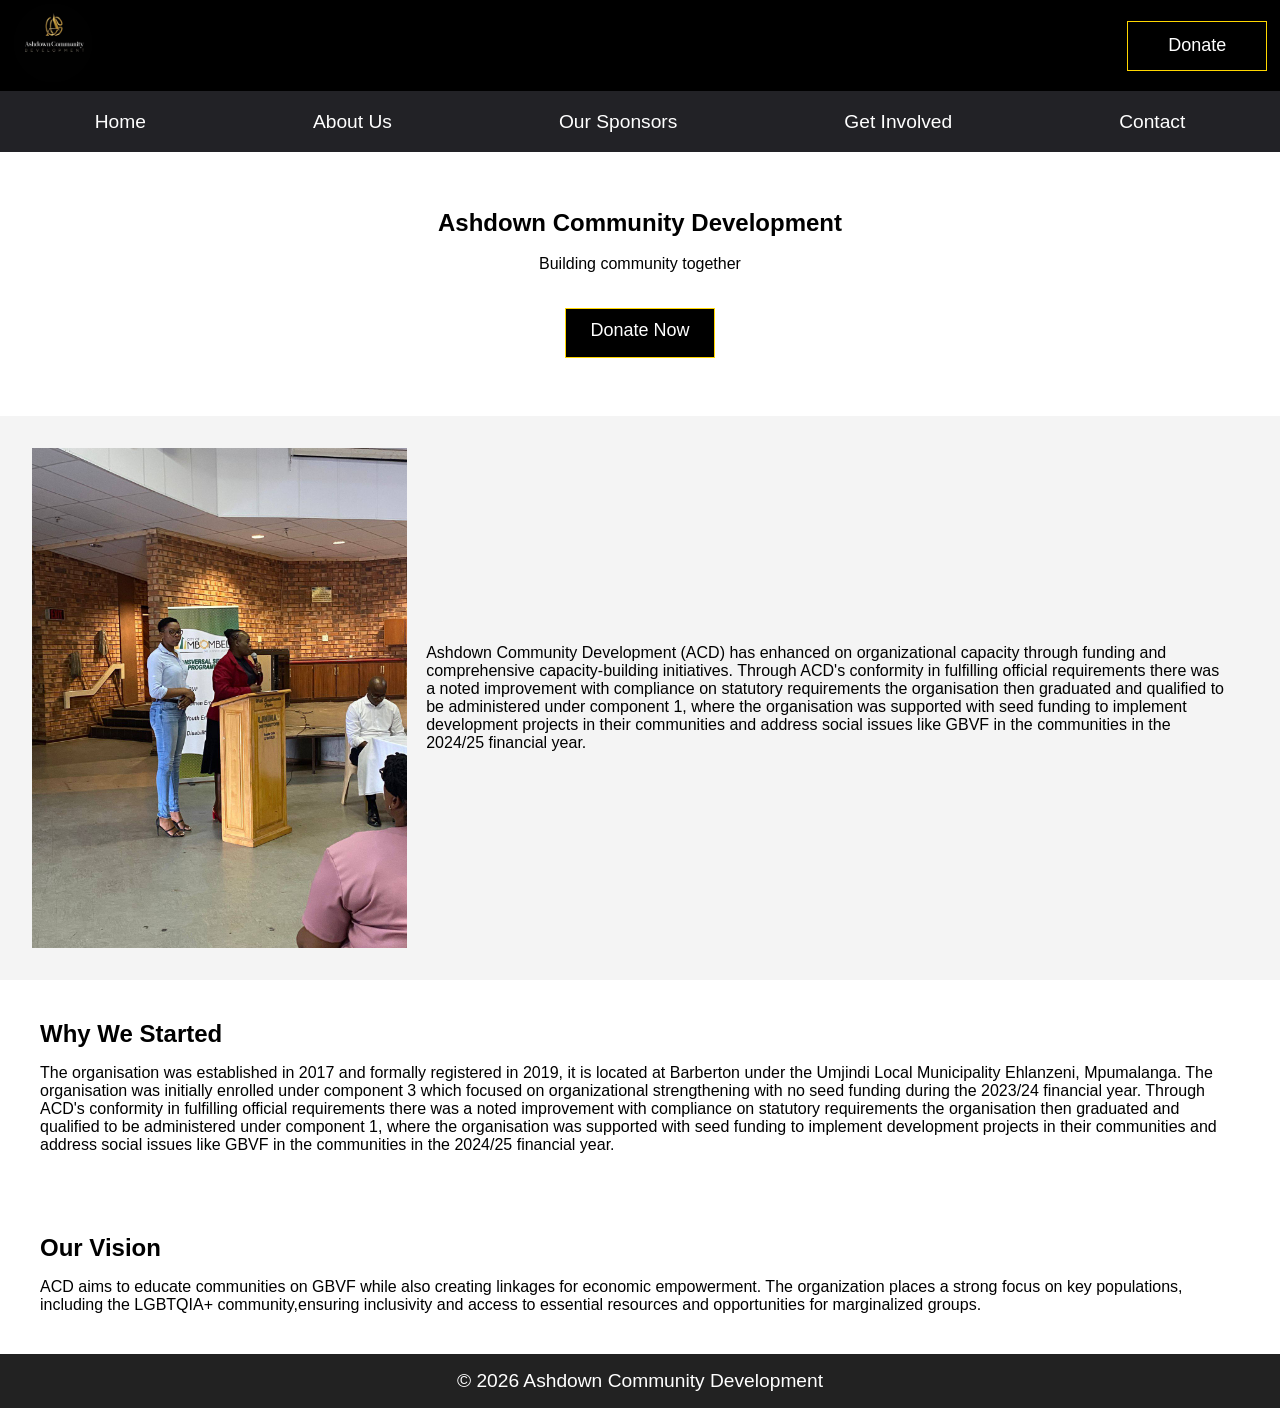
==== index.html @ 3b20e7ab "Add files via upload" ====
<!DOCTYPE html>
<html lang="en">

<head>
    <meta charset="UTF-8">
    <meta name="viewport" content="width=device-width, initial-scale=1.0">
    <title>Document</title>
    <link rel="stylesheet" href="styles/main.css">
    <link rel="stylesheet" href="styles/index.css">

</head>

<body>
    <nav>
        <div class="logo_donateBtn">
            <a href="index.html"><img class="logoImg" src="assets/logo.jpeg" alt="logo image"></a>
            <button onclick="location.href='donate.html'" class="donateBtn">Donate</button>
        </div>
        <ul>
            <li><a class="navLinks" href="index.html">Home</a></li>
            <li><a class="navLinks" href="about.html">About Us</a></li>
            <li><a class="navLinks" href="sponsors.html">Our Sponsors</a></li>
            <li><a class="navLinks" href="donate.html">Get Involved</a></li>
            <li><a class="navLinks" href="contact.html">Contact</a></li>
        </ul>
    </nav>
    <main>
        <section class="hero">
            <h1>Ashdown Community Development</h1>
            <p>Building community together</p>
            <a href="donate.html" class="btn">Donate Now</a>
        </section>
        <article>
            <img src="assets/pic_1.jpg" alt="image 1" id="img_1">
            <p id="intro_info">Ashdown Community Development (ACD) has enhanced on organizational capacity through
                funding and
                comprehensive capacity-building initiatives.
                Through ACD's conformity in fulfilling official requirements there was a noted improvement
                with compliance on statutory requirements the organisation then graduated and qualified to be
                administered under
                component 1, where the organisation was supported with seed funding to implement development projects in
                their
                communities and address social issues like GBVF in the communities in the 2024/25 financial year.
            </p>
        </article>
        <section id="whyWeStarted">
            <h2>Why We Started</h2>
            <p>
                The organisation was established in 2017 and formally registered in
                2019, it is located at Barberton under the Umjindi Local Municipality Ehlanzeni, Mpumalanga. The
                organisation was initially enrolled under component 3 which focused on organizational strengthening with
                no seed funding
                during the 2023/24 financial year. Through ACD's conformity in fulfilling official requirements there
                was a noted
                improvement with compliance on statutory requirements the organisation then graduated and qualified to
                be
                administered under component 1, where the organisation was supported with seed funding to implement
                development projects in
                their communities and address social issues like GBVF in the communities in the 2024/25 financial year.
            </p>
        </section>
        <section id="ourVision">
            <h2>Our Vision</h2>
            <p>
                ACD aims to educate communities on GBVF while also creating linkages for economic empowerment. The
                organization places a strong focus on key populations, including the LGBTQIA+ community,ensuring
                inclusivity
                and
                access to essential resources and opportunities for marginalized groups.
            </p>
        </section>
    </main>
    <footer>
        <p>&copy;
            <script>document.write(new Date().getFullYear());</script> Ashdown Community Development
        </p>
    </footer>
</body>

</html>
---- styles/main.css ----
* {
    padding: 0;
    margin: 0;
    box-sizing: border-box;
}

body {
    font-family: 'Gill Sans', 'Gill Sans MT', Calibri, 'Trebuchet MS', sans-serif;
}

nav {
    background-color: #222226;
    display: flex;
    flex-direction: column;
    justify-content: space-between;
    font-size: 1.2rem;
}

nav ul {
    display: flex;
    gap: 1rem;
    list-style: none;
    justify-content: space-around;
    padding: 1.2rem;
}

.navLinks {
    color: #fff;
    text-decoration: none;
}

.navLinks:hover {
    color: #FFD700;
}

.logo_donateBtn {
    background-color: #000000;
    display: flex;
    justify-content: space-between;
    align-items: center;
    padding: 0.2rem 0.8rem;
}

.logoImg {
    width: 80px;
    height: 80px;
    border-radius: 45px;
}

section {
    padding: 2.5rem;

    h2 {
        padding-bottom: 1rem;
    }
}

.donateBtn {
    width: 140px;
    height: 50px;
    /* border-radius: 15px; */
    border: 1px solid #FFD700;
    outline: none;
    background-color: #000000;
    color: #fff;
    font-size: large;
}

.donateBtn:hover {
    background-color: #FFD700;
    color: #000000;
    cursor: pointer;
}

main {
    min-height: 65vh;
}

footer {
    text-align: center;
    padding: 1rem;
    background: #222;
    color: white;
    font-size: 1.2rem;
}
---- styles/index.css ----
.hero {
    text-align: center;
    padding: 2.5rem;
}

.hero h1,
.hero p,
.hero .btn {
    margin-block: 1.1rem;
}

.btn {
    height: 50px;
    border: 1px solid #FFD700;
    outline: none;
    background-color: #000000;
    color: #fff;
    font-size: large;
    text-decoration: none;

    padding: 0.7rem 1.5rem;
    display: inline-block;
    margin-top: 1rem;
}

.btn:hover {
    color: #FFD700;
    border: 1px #000000;
}

article {
    display: flex;
    align-items: center;
    padding: 2rem;
    background: #f4f4f4;
}

#img_1 {
    height: 500px;
    width: auto;
}

#intro_info {
    padding: 1.2rem;
}
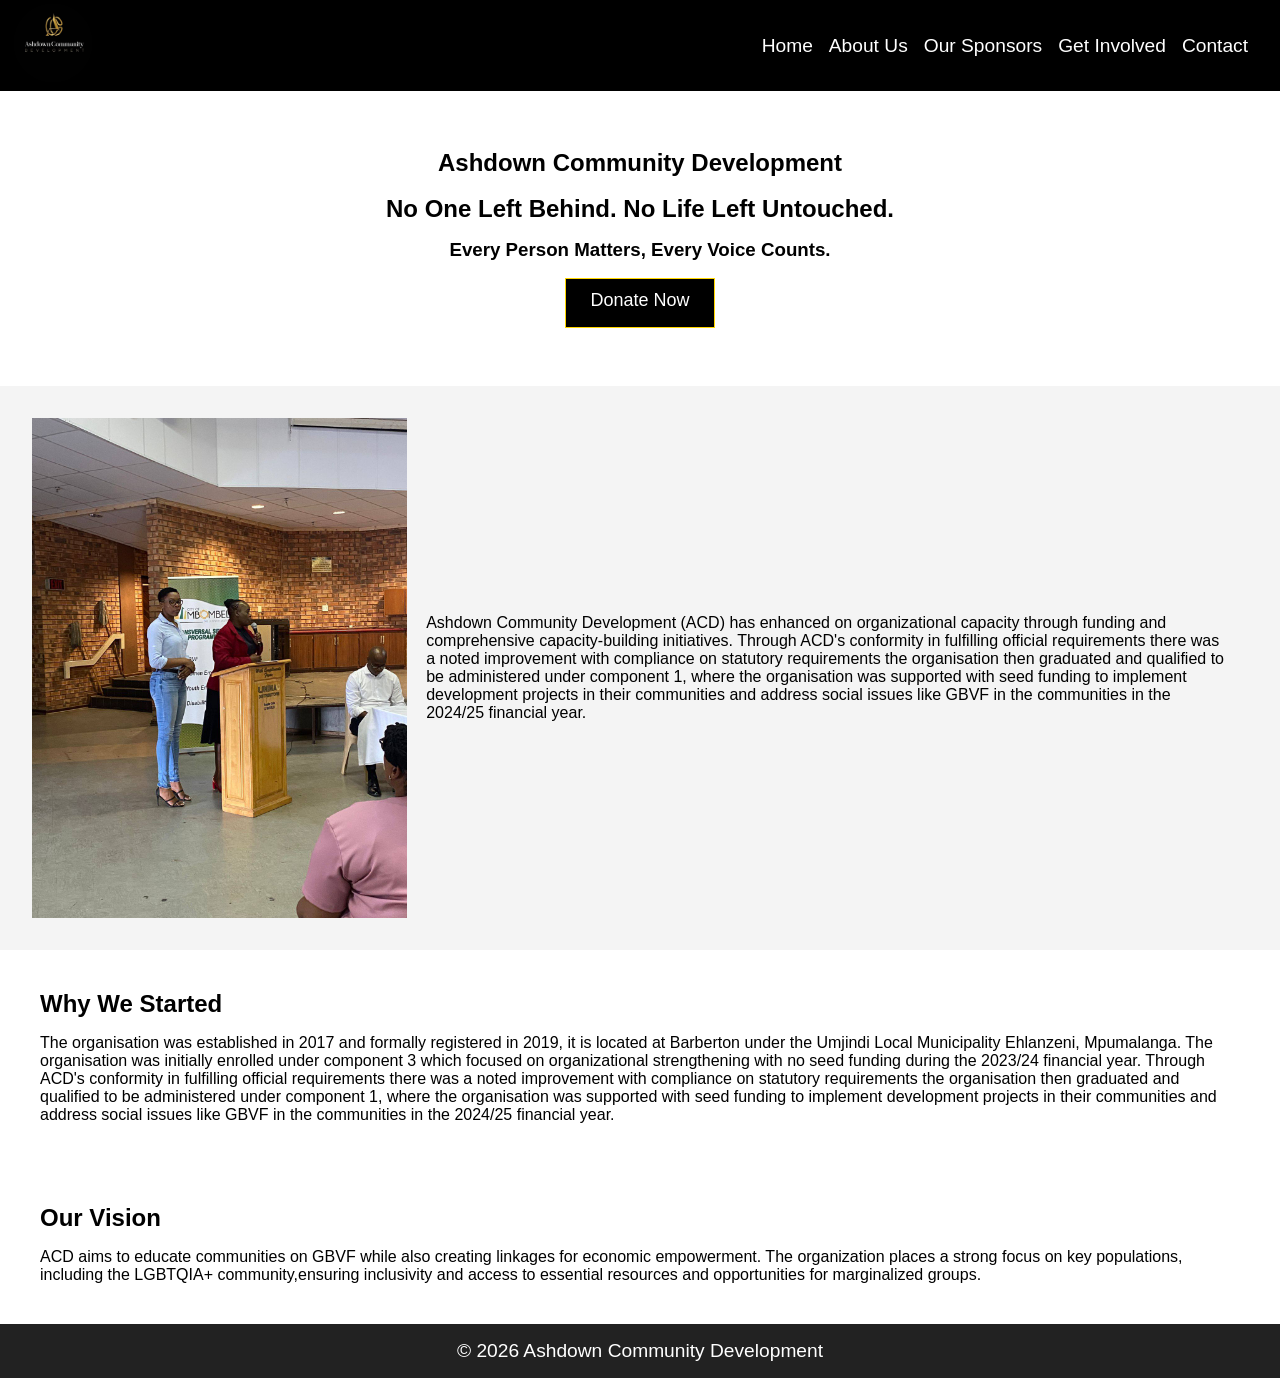
==== commit e59687aa: "add changes to the contact page" ====
--- a/index.html
+++ b/index.html
@@ -4,7 +4,7 @@
 <head>
     <meta charset="UTF-8">
     <meta name="viewport" content="width=device-width, initial-scale=1.0">
-    <title>Document</title>
+    <title>Ashdown Community Development</title>
     <link rel="stylesheet" href="styles/main.css">
     <link rel="stylesheet" href="styles/index.css">
 
@@ -14,20 +14,24 @@
     <nav>
         <div class="logo_donateBtn">
             <a href="index.html"><img class="logoImg" src="assets/logo.jpeg" alt="logo image"></a>
-            <button onclick="location.href='donate.html'" class="donateBtn">Donate</button>
+            <ul id="navMenu">
+                <li><a class="navLinks" href="index.html">Home</a></li>
+                <li><a class="navLinks" href="about.html">About Us</a></li>
+                <li><a class="navLinks" href="sponsors.html">Our Sponsors</a></li>
+                <li><a class="navLinks" href="donate.html">Get Involved</a></li>
+                <li><a class="navLinks" href="contact.html">Contact</a></li>
+            </ul>
+            <div class="menu-toggle" id="menuToggle">
+                ☰
+            </div>
         </div>
-        <ul>
-            <li><a class="navLinks" href="index.html">Home</a></li>
-            <li><a class="navLinks" href="about.html">About Us</a></li>
-            <li><a class="navLinks" href="sponsors.html">Our Sponsors</a></li>
-            <li><a class="navLinks" href="donate.html">Get Involved</a></li>
-            <li><a class="navLinks" href="contact.html">Contact</a></li>
-        </ul>
+
     </nav>
     <main>
         <section class="hero">
             <h1>Ashdown Community Development</h1>
-            <p>Building community together</p>
+            <h2>No One Left Behind. No Life Left Untouched.</h2>
+            <h3>Every Person Matters, Every Voice Counts.</h3>
             <a href="donate.html" class="btn">Donate Now</a>
         </section>
         <article>
@@ -75,6 +79,7 @@
             <script>document.write(new Date().getFullYear());</script> Ashdown Community Development
         </p>
     </footer>
+    <script src="script.js"></script>
 </body>
 
 </html>
--- a/styles/main.css
+++ b/styles/main.css
@@ -14,6 +14,31 @@
     flex-direction: column;
     justify-content: space-between;
     font-size: 1.2rem;
+}
+
+.logo_donateBtn {
+    background-color: #000000;
+    display: flex;
+    justify-content: space-between;
+    align-items: center;
+    padding: 0.2rem 0.8rem;
+}
+
+.logoImg {
+    width: 80px;
+    height: 80px;
+    border-radius: 50%;
+}
+
+.donateBtn {
+    width: 140px;
+    height: 50px;
+    /* border-radius: 15px; */
+    border: 1px solid #FFD700;
+    outline: none;
+    background-color: #000000;
+    color: #fff;
+    font-size: large;
 }
 
 nav ul {
@@ -33,18 +58,61 @@
     color: #FFD700;
 }
 
-.logo_donateBtn {
-    background-color: #000000;
-    display: flex;
-    justify-content: space-between;
-    align-items: center;
-    padding: 0.2rem 0.8rem;
+
+.donateBtn:hover {
+    background-color: #FFD700;
+    color: #000000;
+    cursor: pointer;
 }
 
-.logoImg {
-    width: 80px;
-    height: 80px;
-    border-radius: 45px;
+/* HAMBURGER */
+.menu-toggle {
+    display: none;
+    font-size: 1.8rem;
+    color: white;
+    cursor: pointer;
+}
+
+/* 🔥 MOBILE STYLES */
+@media (max-width: 768px) {
+    #navMenu {
+        flex-direction: column;
+        align-items: center;
+        /* gap: 1.5rem; */
+        background: #222226;
+
+        /* hidden state */
+        height: 0;
+        overflow: hidden;
+        padding: 0;
+
+        position: absolute;
+        top: 100px;
+        left: 0;
+        width: 100%;
+        z-index: 10;
+    }
+
+    #navMenu.active {
+        height: auto;
+        /* let content define height */
+        padding: 1rem;
+    }
+
+    .menu-toggle {
+        display: block;
+    }
+
+    /* OPTIONAL: hide donate button on mobile (or keep it) */
+    .donateBtn {
+        display: none;
+    }
+}
+
+
+
+main {
+    min-height: 65vh;
 }
 
 section {
@@ -55,27 +123,6 @@
     }
 }
 
-.donateBtn {
-    width: 140px;
-    height: 50px;
-    /* border-radius: 15px; */
-    border: 1px solid #FFD700;
-    outline: none;
-    background-color: #000000;
-    color: #fff;
-    font-size: large;
-}
-
-.donateBtn:hover {
-    background-color: #FFD700;
-    color: #000000;
-    cursor: pointer;
-}
-
-main {
-    min-height: 65vh;
-}
-
 footer {
     text-align: center;
     padding: 1rem;
--- a/styles/index.css
+++ b/styles/index.css
@@ -42,4 +42,16 @@
 
 #intro_info {
     padding: 1.2rem;
+}
+
+
+@media (max-width: 768px) {
+    article {
+        flex-direction: column-reverse;
+    }
+
+    #img_1 {
+        height: 250px;
+        width: auto;
+    }
 }
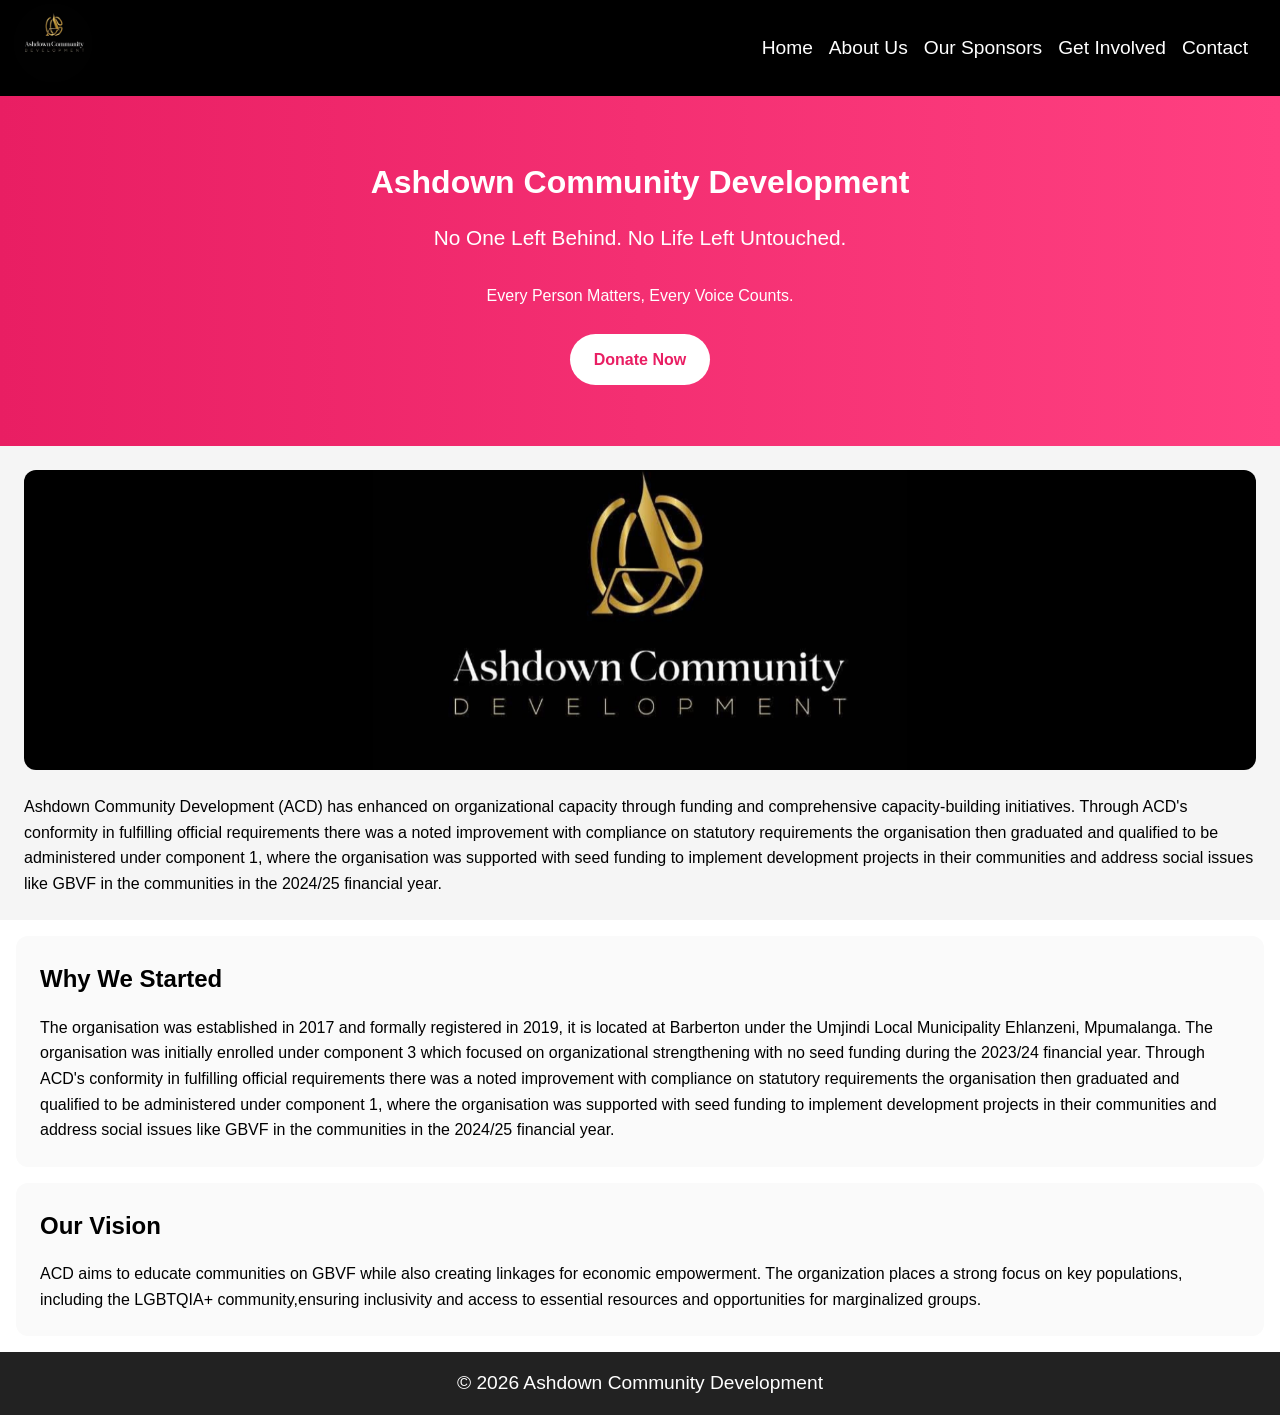
==== commit 17aad98c: "Update home page and fix responsiveness" ====
--- a/index.html
+++ b/index.html
@@ -25,7 +25,6 @@
                 ☰
             </div>
         </div>
-
     </nav>
     <main>
         <section class="hero">
@@ -35,7 +34,7 @@
             <a href="donate.html" class="btn">Donate Now</a>
         </section>
         <article>
-            <img src="assets/pic_1.jpg" alt="image 1" id="img_1">
+            <img src="assets/hero - Copy.png" alt="image 1" id="img_1">
             <p id="intro_info">Ashdown Community Development (ACD) has enhanced on organizational capacity through
                 funding and
                 comprehensive capacity-building initiatives.
--- a/styles/main.css
+++ b/styles/main.css
@@ -2,10 +2,13 @@
     padding: 0;
     margin: 0;
     box-sizing: border-box;
+    transition: 1s ease;
+    line-height: 1.6;
 }
 
 body {
-    font-family: 'Gill Sans', 'Gill Sans MT', Calibri, 'Trebuchet MS', sans-serif;
+    font-family: Arial, Helvetica, sans-serif;
+    /* font-family: 'Gill Sans', 'Gill Sans MT', Calibri, 'Trebuchet MS', sans-serif; */
 }
 
 nav {
@@ -55,7 +58,7 @@
 }
 
 .navLinks:hover {
-    color: #FFD700;
+    color: #E91E63;
 }
 
 
@@ -71,6 +74,26 @@
     font-size: 1.8rem;
     color: white;
     cursor: pointer;
+}
+
+main {
+    min-height: 75dvh;
+}
+
+section {
+    padding: 2.5rem;
+
+    h2 {
+        padding-bottom: 1rem;
+    }
+}
+
+footer {
+    text-align: center;
+    padding: 1rem;
+    background: #222;
+    color: white;
+    font-size: 1.2rem;
 }
 
 /* 🔥 MOBILE STYLES */
@@ -103,30 +126,16 @@
         display: block;
     }
 
+    section {
+        padding: 1rem;
+
+        h2 {
+            padding-bottom: 1rem;
+        }
+    }
+
     /* OPTIONAL: hide donate button on mobile (or keep it) */
     .donateBtn {
         display: none;
     }
-}
-
-
-
-main {
-    min-height: 65vh;
-}
-
-section {
-    padding: 2.5rem;
-
-    h2 {
-        padding-bottom: 1rem;
-    }
-}
-
-footer {
-    text-align: center;
-    padding: 1rem;
-    background: #222;
-    color: white;
-    font-size: 1.2rem;
 }
--- a/styles/index.css
+++ b/styles/index.css
@@ -1,57 +1,102 @@
 .hero {
     text-align: center;
-    padding: 2.5rem;
+    padding: 3rem 1.5rem;
+    background: linear-gradient(to right, #e91e63, #ff4081);
+    color: white;
 }
 
-.hero h1,
-.hero p,
-.hero .btn {
-    margin-block: 1.1rem;
+.hero h1 {
+    font-size: 2rem;
+}
+
+.hero h2 {
+    font-size: 1.3rem;
+    font-weight: 400;
+}
+
+.hero h3 {
+    font-size: 1rem;
+    font-weight: 300;
+}
+
+.hero * {
+    margin: 0.8rem 0;
 }
 
 .btn {
-    height: 50px;
-    border: 1px solid #FFD700;
-    outline: none;
-    background-color: #000000;
-    color: #fff;
-    font-size: large;
+    display: inline-block;
+    padding: 0.8rem 1.5rem;
+    border-radius: 50px;
+    background: white;
+    color: #e91e63;
+    font-weight: bold;
     text-decoration: none;
-
-    padding: 0.7rem 1.5rem;
-    display: inline-block;
-    margin-top: 1rem;
+    transition: 0.3s ease;
 }
 
 .btn:hover {
-    color: #FFD700;
-    border: 1px #000000;
+    background: #000;
+    color: #fff;
 }
 
 article {
     display: flex;
-    align-items: center;
-    padding: 2rem;
-    background: #f4f4f4;
+    flex-direction: column;
+    gap: 1.5rem;
+    padding: 1.5rem;
+    background: #f5f5f5;
 }
 
 #img_1 {
-    height: 500px;
-    width: auto;
+    width: 100%;
+    max-height: 300px;
+    object-fit: cover;
+    border-radius: 12px;
 }
 
 #intro_info {
-    padding: 1.2rem;
+    font-size: 1rem;
+}
+
+#whyWeStarted,
+#ourVision {
+    background: #fafafa;
+    margin: 1rem;
+    border-radius: 12px;
+    padding: 1.5rem;
 }
 
 
 @media (max-width: 768px) {
+    .hero h1 {
+        font-size: 2.5rem;
+    }
+
+    .hero h2 {
+        font-size: 1.6rem;
+    }
+
+    .hero h3 {
+        font-size: 1.2rem;
+    }
+
     article {
-        flex-direction: column-reverse;
+        flex-direction: column;
+        align-items: center;
     }
 
     #img_1 {
-        height: 250px;
-        width: auto;
+        width: 80%;
+        max-height: 400px;
+    }
+
+    #intro_info {
+        width: 80%;
+    }
+
+    #whyWeStarted,
+    #ourVision {
+        width: 80%;
+        margin: 2rem auto;
     }
 }
